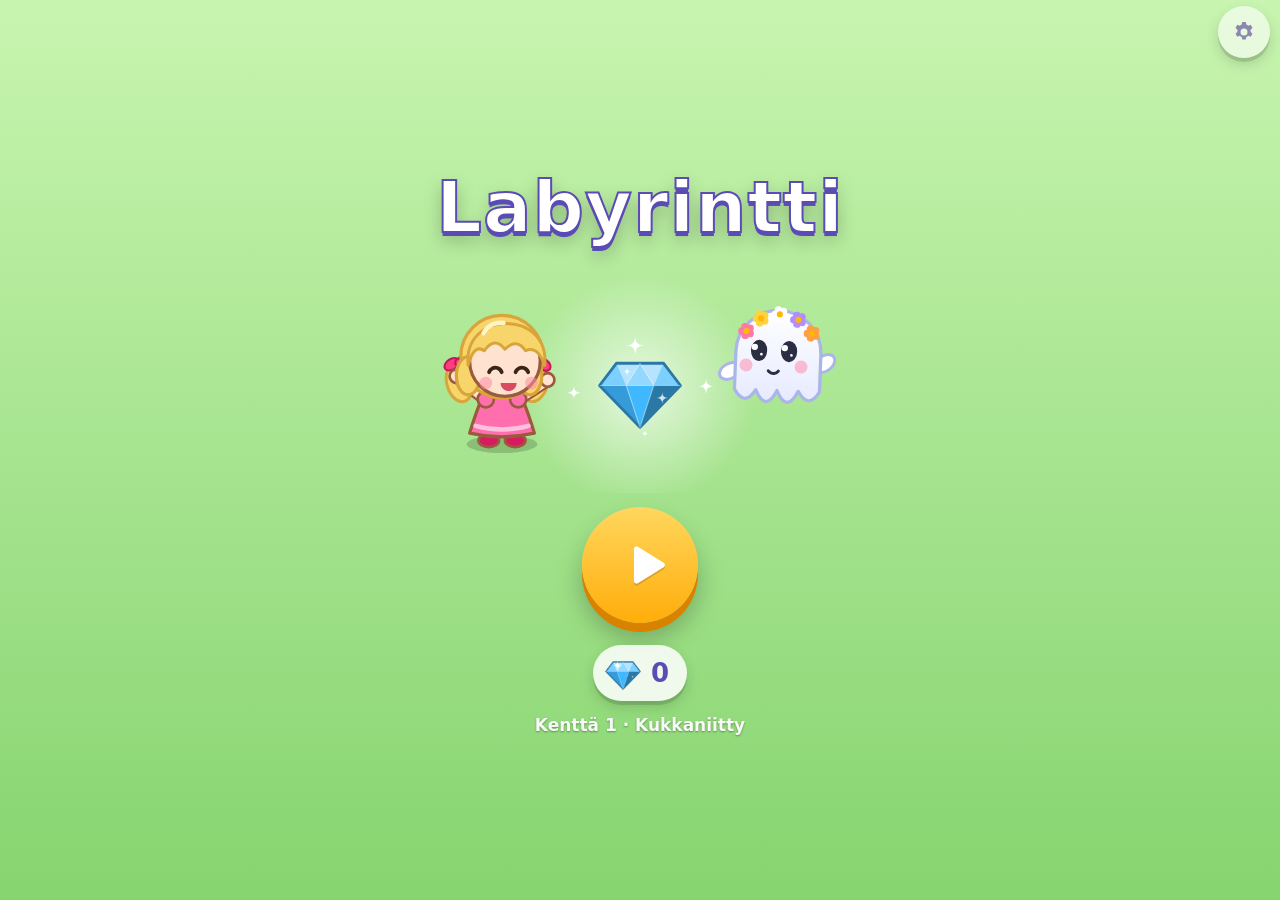
==== index.html @ 16738cc3 "Labyrinttipeli Leialle (PWA) - Automaattisesti luodut labyrintit, keskellä haamun huone ja ovi - Ava" ====
<!DOCTYPE html>
<html lang="fi">
<head>
  <meta charset="utf-8">
  <meta name="viewport" content="width=device-width, initial-scale=1, maximum-scale=1, user-scalable=no, viewport-fit=cover">
  <title>Labyrintti</title>
  <meta name="description" content="Leian labyrinttipeli: kerää avaimet, avaa ovi ja löydä haamun timantti.">
  <meta name="theme-color" content="#86d46f">
  <meta name="mobile-web-app-capable" content="yes">
  <meta name="apple-mobile-web-app-capable" content="yes">
  <meta name="apple-mobile-web-app-status-bar-style" content="black-translucent">
  <meta name="apple-mobile-web-app-title" content="Labyrintti">
  <link rel="manifest" href="manifest.webmanifest">
  <link rel="icon" type="image/png" sizes="192x192" href="icons/icon-192.png">
  <link rel="apple-touch-icon" href="icons/apple-touch-icon.png">
  <link rel="stylesheet" href="css/style.css">
</head>
<body>
  <canvas id="game" aria-label="Labyrintti"></canvas>
  <div id="safe-probe" aria-hidden="true"></div>

  <!-- Pelin aikana: kotinappi ja vanhempien valikko -->
  <div id="hud" class="hidden">
    <button id="btn-home" class="round-btn hud-left" aria-label="Alkuun">
      <svg viewBox="0 0 48 48" aria-hidden="true"><path d="M8 23 24 9l16 14" fill="none" stroke="currentColor" stroke-width="5" stroke-linecap="round" stroke-linejoin="round"/><path d="M13 21v17h8v-9h6v9h8V21" fill="currentColor"/></svg>
    </button>
    <button class="round-btn parent-btn hud-right" aria-label="Vanhemmille (pidä pohjassa)">
      <svg viewBox="0 0 48 48" aria-hidden="true"><path fill="currentColor" d="M27.6 4l1 5.1a15.6 15.6 0 0 1 3.9 2.3l4.9-1.7 3.6 6.2-3.9 3.4a15.6 15.6 0 0 1 0 4.5l3.9 3.4-3.6 6.2-4.9-1.7a15.6 15.6 0 0 1-3.9 2.3l-1 5.1h-7.2l-1-5.1a15.6 15.6 0 0 1-3.9-2.3l-4.9 1.7-3.6-6.2 3.9-3.4a15.6 15.6 0 0 1 0-4.5l-3.9-3.4 3.6-6.2 4.9 1.7a15.6 15.6 0 0 1 3.9-2.3l1-5.1zM24 17a7 7 0 1 0 0 14 7 7 0 0 0 0-14z"/></svg>
      <svg class="ring" viewBox="0 0 48 48" aria-hidden="true"><circle cx="24" cy="24" r="22"/></svg>
    </button>
  </div>

  <!-- Aloitusnäyttö -->
  <section id="screen-start" class="screen">
    <button class="round-btn parent-btn corner-right" aria-label="Vanhemmille (pidä pohjassa)">
      <svg viewBox="0 0 48 48" aria-hidden="true"><path fill="currentColor" d="M27.6 4l1 5.1a15.6 15.6 0 0 1 3.9 2.3l4.9-1.7 3.6 6.2-3.9 3.4a15.6 15.6 0 0 1 0 4.5l3.9 3.4-3.6 6.2-4.9-1.7a15.6 15.6 0 0 1-3.9 2.3l-1 5.1h-7.2l-1-5.1a15.6 15.6 0 0 1-3.9-2.3l-4.9 1.7-3.6-6.2 3.9-3.4a15.6 15.6 0 0 1 0-4.5l-3.9-3.4 3.6-6.2 4.9 1.7a15.6 15.6 0 0 1 3.9-2.3l1-5.1zM24 17a7 7 0 1 0 0 14 7 7 0 0 0 0-14z"/></svg>
      <svg class="ring" viewBox="0 0 48 48" aria-hidden="true"><circle cx="24" cy="24" r="22"/></svg>
    </button>
    <h1 class="title">Labyrintti</h1>
    <canvas id="start-art" aria-hidden="true"></canvas>
    <button id="btn-play" class="big-btn pulse" aria-label="Pelaa">
      <svg viewBox="0 0 48 48" aria-hidden="true"><path d="M17 11.5v25a2 2 0 0 0 3 1.7l20-12.5a2 2 0 0 0 0-3.4l-20-12.5a2 2 0 0 0-3 1.7z" fill="currentColor"/></svg>
    </button>
    <div class="start-row">
      <button id="btn-treasure" class="chip-btn" aria-label="Aarrearkku">
        <canvas id="chip-diamond" width="64" height="64" aria-hidden="true"></canvas>
        <span id="diamond-count">0</span>
      </button>
    </div>
    <div class="level-label" id="start-level"></div>
  </section>

  <!-- Aarrearkku -->
  <section id="screen-treasure" class="screen hidden">
    <button id="btn-treasure-back" class="round-btn corner-left" aria-label="Takaisin">
      <svg viewBox="0 0 48 48" aria-hidden="true"><path d="M29 10 15 24l14 14" fill="none" stroke="currentColor" stroke-width="6" stroke-linecap="round" stroke-linejoin="round"/></svg>
    </button>
    <h2 class="title small">Aarteet</h2>
    <div class="treasure-stats" id="treasure-stats"></div>
    <div id="treasure-grid"></div>
  </section>

  <!-- Kentän läpäisy -->
  <section id="screen-celebrate" class="screen overlay hidden">
    <div class="celebrate-card">
      <canvas id="celebrate-art" aria-hidden="true"></canvas>
      <div id="celebrate-coins" class="coin-row"></div>
      <button id="btn-next" class="big-btn pulse" aria-label="Seuraava kenttä">
        <svg viewBox="0 0 48 48" aria-hidden="true"><path d="M17 11.5v25a2 2 0 0 0 3 1.7l20-12.5a2 2 0 0 0 0-3.4l-20-12.5a2 2 0 0 0-3 1.7z" fill="currentColor"/></svg>
      </button>
    </div>
  </section>

  <!-- Vanhempien valikko (avautuu rataspainiketta pohjassa pitämällä) -->
  <section id="screen-parent" class="screen overlay hidden">
    <div class="panel">
      <h2>Vanhemmille</h2>
      <div class="row">
        <span>Kenttä</span>
        <div class="stepper">
          <button id="lvl-minus" class="text-btn" aria-label="Edellinen kenttä">−</button>
          <span id="lvl-value">1</span>
          <button id="lvl-plus" class="text-btn" aria-label="Seuraava kenttä">+</button>
        </div>
      </div>
      <p class="muted" id="lvl-world"></p>
      <button id="btn-play-level" class="text-btn primary">Pelaa tätä kenttää</button>
      <label class="toggle"><input type="checkbox" id="opt-sound"><span>Äänet</span></label>
      <label class="toggle"><input type="checkbox" id="opt-music"><span>Taustamusiikki</span></label>
      <button id="btn-reset" class="text-btn danger">Aloita alusta…</button>
      <div id="reset-confirm" class="confirm hidden">
        <p>Nollataanko kentät, timantit ja kolikot?</p>
        <div class="row">
          <button id="btn-reset-yes" class="text-btn danger">Nollaa</button>
          <button id="btn-reset-no" class="text-btn">Peruuta</button>
        </div>
      </div>
      <button id="btn-parent-close" class="text-btn">Sulje</button>
      <p class="muted small">Ohjaus: pyyhkäise mihin suuntaan tahansa, tai tartu Leiaan ja vedä. Jos Leia on jumissa hetken, haamu näyttää kimalteilla tien.</p>
    </div>
  </section>

  <script type="module" src="js/main.js"></script>
</body>
</html>
---- css/style.css ----
:root {
  --bg1: #c8f5b0;
  --bg2: #86d46f;
  --ink: #3d2f7a;
  --font: ui-rounded, "SF Pro Rounded", "Nunito", "Arial Rounded MT Bold", system-ui, -apple-system, "Segoe UI", sans-serif;
  --st: env(safe-area-inset-top, 0px);
  --sr: env(safe-area-inset-right, 0px);
  --sb: env(safe-area-inset-bottom, 0px);
  --sl: env(safe-area-inset-left, 0px);
}

* { box-sizing: border-box; }

html, body {
  margin: 0;
  height: 100%;
  overflow: hidden;
  background: linear-gradient(var(--bg1), var(--bg2));
  font-family: var(--font);
  color: var(--ink);
  touch-action: none;
  overscroll-behavior: none;
  user-select: none;
  -webkit-user-select: none;
  -webkit-touch-callout: none;
  -webkit-tap-highlight-color: transparent;
}

canvas#game {
  position: fixed;
  left: 0;
  top: 0;
  display: block;
  touch-action: none;
}

#safe-probe {
  position: fixed;
  left: 0;
  top: 0;
  width: 0;
  height: 0;
  padding: var(--st) var(--sr) var(--sb) var(--sl);
  visibility: hidden;
  pointer-events: none;
}

.hidden { display: none !important; }

button {
  font-family: inherit;
  color: inherit;
  border: none;
  cursor: pointer;
  touch-action: manipulation;
}

/* ---------------------------------------------------------------- pyöreät napit */
.round-btn {
  position: relative;
  width: 52px;
  height: 52px;
  border-radius: 50%;
  background: rgba(255, 255, 255, 0.85);
  color: #5b4bb5;
  box-shadow: 0 4px 0 rgba(0, 0, 0, 0.12), 0 6px 14px rgba(0, 0, 0, 0.15);
  display: grid;
  place-items: center;
  padding: 0;
}
.round-btn:active { transform: translateY(3px); box-shadow: 0 1px 0 rgba(0, 0, 0, 0.12); }
.round-btn svg { width: 30px; height: 30px; }

.hud-left, .hud-right, .corner-left, .corner-right { position: fixed; z-index: 5; }
.hud-left, .corner-left { left: calc(var(--sl) + 10px); top: calc(var(--st) + 6px); }
.hud-right, .corner-right { right: calc(var(--sr) + 10px); top: calc(var(--st) + 6px); }

.parent-btn { color: #8d86b0; background: rgba(255, 255, 255, 0.6); }
.parent-btn svg:first-child { width: 24px; height: 24px; }
.parent-btn .ring {
  position: absolute;
  inset: 0;
  width: 100%;
  height: 100%;
  transform: rotate(-90deg);
  pointer-events: none;
}
.parent-btn .ring circle {
  fill: none;
  stroke: #5b4bb5;
  stroke-width: 4;
  stroke-linecap: round;
  stroke-dasharray: 138.2;
  stroke-dashoffset: 138.2;
  transition: stroke-dashoffset 0.15s linear;
}
.parent-btn.holding .ring circle { stroke-dashoffset: 0; transition: stroke-dashoffset 2s linear; }

/* ---------------------------------------------------------------- isot napit */
.big-btn {
  width: 116px;
  height: 116px;
  border-radius: 50%;
  background: linear-gradient(#ffd75e, #ffad0a);
  color: #ffffff;
  box-shadow: 0 9px 0 #d98200, 0 16px 26px rgba(0, 0, 0, 0.25);
  display: grid;
  place-items: center;
  padding: 0;
}
.big-btn svg { width: 62px; height: 62px; filter: drop-shadow(0 2px 0 rgba(0, 0, 0, 0.15)); margin-left: 6px; }
.big-btn:active { transform: translateY(7px); box-shadow: 0 2px 0 #d98200, 0 6px 12px rgba(0, 0, 0, 0.2); }
.pulse { animation: pulse 1.6s ease-in-out infinite; }
@keyframes pulse {
  0%, 100% { scale: 1; }
  50% { scale: 1.07; }
}

/* ---------------------------------------------------------------- näytöt */
.screen {
  position: fixed;
  inset: 0;
  z-index: 10;
  display: flex;
  flex-direction: column;
  align-items: center;
  justify-content: center;
  gap: 14px;
  padding: calc(var(--st) + 16px) calc(var(--sr) + 16px) calc(var(--sb) + 16px) calc(var(--sl) + 16px);
  background: linear-gradient(var(--bg1), var(--bg2));
}
.screen.overlay { background: rgba(30, 20, 70, 0.35); z-index: 20; }

.title {
  margin: 0;
  font-size: clamp(42px, 12vw, 72px);
  font-weight: 900;
  letter-spacing: 1px;
  color: #ffffff;
  text-shadow: 0 4px 0 #5b4bb5, 0 8px 18px rgba(0, 0, 0, 0.25);
  -webkit-text-stroke: 2px #5b4bb5;
}
.title.small { font-size: clamp(34px, 9vw, 52px); margin-top: 52px; }

#start-art { width: min(88vw, 460px); aspect-ratio: 2 / 1; }

.start-row { display: flex; gap: 14px; margin-top: 8px; }
.chip-btn {
  display: flex;
  align-items: center;
  gap: 6px;
  padding: 6px 18px 6px 8px;
  border-radius: 999px;
  background: rgba(255, 255, 255, 0.85);
  box-shadow: 0 4px 0 rgba(0, 0, 0, 0.12), 0 6px 14px rgba(0, 0, 0, 0.15);
  font-size: 26px;
  font-weight: 900;
  color: #5b4bb5;
}
.chip-btn canvas { width: 44px; height: 44px; }
.chip-btn:active { transform: translateY(3px); }

.level-label {
  font-weight: 800;
  font-size: 17px;
  color: rgba(255, 255, 255, 0.95);
  text-shadow: 0 1px 2px rgba(0, 0, 0, 0.35);
}

/* ---------------------------------------------------------------- aarteet */
#screen-treasure { justify-content: flex-start; }
.treasure-stats {
  display: flex;
  gap: 18px;
  font-size: 24px;
  font-weight: 900;
  color: #ffffff;
  text-shadow: 0 2px 0 rgba(0, 0, 0, 0.25);
}
.treasure-stats span { display: inline-flex; align-items: center; gap: 6px; }
.treasure-stats canvas { width: 34px; height: 34px; }
#treasure-grid {
  flex: 1;
  width: min(100%, 560px);
  overflow-y: auto;
  touch-action: pan-y;
  -webkit-overflow-scrolling: touch;
  display: grid;
  grid-template-columns: repeat(auto-fill, minmax(72px, 1fr));
  gap: 10px;
  align-content: start;
  padding: 10px;
  border-radius: 24px;
  background: rgba(255, 255, 255, 0.35);
}
.gem {
  display: flex;
  flex-direction: column;
  align-items: center;
  font-weight: 800;
  font-size: 13px;
  color: #5b4bb5;
  background: rgba(255, 255, 255, 0.75);
  border-radius: 18px;
  padding: 6px 4px 4px;
}
.gem canvas { width: 56px; height: 56px; }
.empty-note {
  grid-column: 1 / -1;
  text-align: center;
  font-weight: 800;
  font-size: 18px;
  color: #5b4bb5;
  padding: 24px 8px;
}

/* ---------------------------------------------------------------- läpäisy */
.celebrate-card {
  display: flex;
  flex-direction: column;
  align-items: center;
  gap: 12px;
  padding: 16px 16px 28px;
  border-radius: 36px;
  background: linear-gradient(#ffffff, #fff3fa);
  box-shadow: 0 16px 40px rgba(0, 0, 0, 0.25);
  animation: pop 0.45s cubic-bezier(0.2, 1.4, 0.4, 1) both;
}
@keyframes pop {
  from { transform: scale(0.6); opacity: 0; }
  to { transform: scale(1); opacity: 1; }
}
#celebrate-art { width: min(80vw, 400px); aspect-ratio: 4 / 3; }
.coin-row { display: flex; flex-wrap: wrap; justify-content: center; gap: 4px; max-width: min(80vw, 400px); min-height: 26px; }
.coin-row i {
  width: 24px;
  height: 24px;
  border-radius: 50%;
  background: radial-gradient(circle at 35% 35%, #fff6b0, #ffd23f 50%, #f0a500);
  border: 3px solid #c98a00;
  animation: pop 0.3s both;
}

/* ---------------------------------------------------------------- vanhemmat */
.panel {
  width: min(92vw, 380px);
  max-height: calc(100% - 20px);
  overflow-y: auto;
  touch-action: pan-y;
  background: #ffffff;
  border-radius: 28px;
  padding: 20px 20px 16px;
  box-shadow: 0 16px 40px rgba(0, 0, 0, 0.3);
  display: flex;
  flex-direction: column;
  gap: 12px;
  user-select: none;
}
.panel h2 { margin: 0 0 4px; font-size: 24px; }
.panel .row { display: flex; align-items: center; justify-content: space-between; gap: 10px; font-weight: 800; font-size: 18px; }
.stepper { display: flex; align-items: center; gap: 10px; }
.stepper span { min-width: 40px; text-align: center; font-size: 24px; }
.text-btn {
  padding: 12px 16px;
  border-radius: 14px;
  background: #efeaff;
  font-weight: 800;
  font-size: 17px;
  color: #3d2f7a;
}
.stepper .text-btn { width: 48px; height: 48px; padding: 0; font-size: 26px; }
.text-btn.primary { background: #5b4bb5; color: #ffffff; }
.text-btn.danger { background: #ffe3e8; color: #b3123b; }
.text-btn:active { filter: brightness(0.92); }
.toggle { display: flex; align-items: center; gap: 12px; font-weight: 800; font-size: 17px; padding: 4px 2px; }
.toggle input { width: 26px; height: 26px; accent-color: #5b4bb5; }
.confirm { background: #fff5f7; border-radius: 16px; padding: 10px 12px; }
.confirm p { margin: 0 0 10px; font-weight: 700; }
.muted { color: #7a6bb5; margin: 0; font-weight: 600; }
.muted.small { font-size: 13px; line-height: 1.4; }

@media (orientation: landscape) and (max-height: 500px) {
  .screen { flex-direction: row; flex-wrap: wrap; gap: 10px 24px; }
  .title { font-size: 44px; width: 100%; text-align: center; }
  #start-art { width: min(46vw, 340px); }
  .start-row { margin-top: 0; }
  #screen-treasure { flex-direction: column; flex-wrap: nowrap; }
  .title.small { margin-top: 0; }
  #celebrate-art { width: min(44vw, 280px); }
  .celebrate-card { flex-direction: row; flex-wrap: wrap; justify-content: center; padding: 12px; }
}
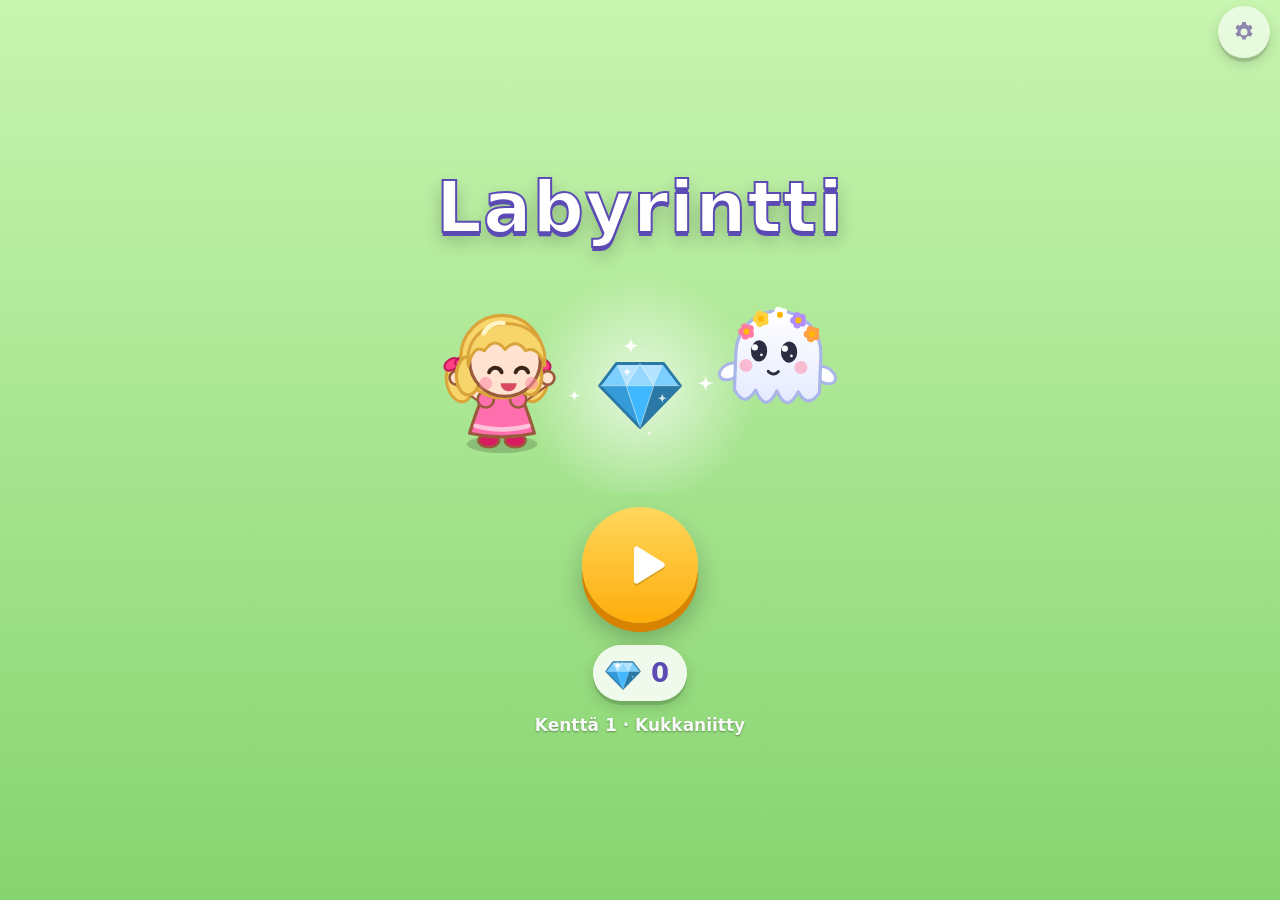
==== commit dac0a3b3: "Ohjaus: Leia kävelee sormea kohti, kun sormi on ruudulla - Sormen pitäminen ruudulla ohjaa Leiaa jat" ====
--- a/index.html
+++ b/index.html
@@ -96,7 +96,7 @@
         </div>
       </div>
       <button id="btn-parent-close" class="text-btn">Sulje</button>
-      <p class="muted small">Ohjaus: pyyhkäise mihin suuntaan tahansa, tai tartu Leiaan ja vedä. Jos Leia on jumissa hetken, haamu näyttää kimalteilla tien.</p>
+      <p class="muted small">Ohjaus: pidä sormea ruudulla, niin Leia kävelee sormea kohti. Sormea liikuttamalla Leiaa voi taluttaa. Nopea pyyhkäisy vie Leian seuraavaan risteykseen. Jos Leia on jumissa hetken, haamu näyttää kimalteilla tien.</p>
     </div>
   </section>
 
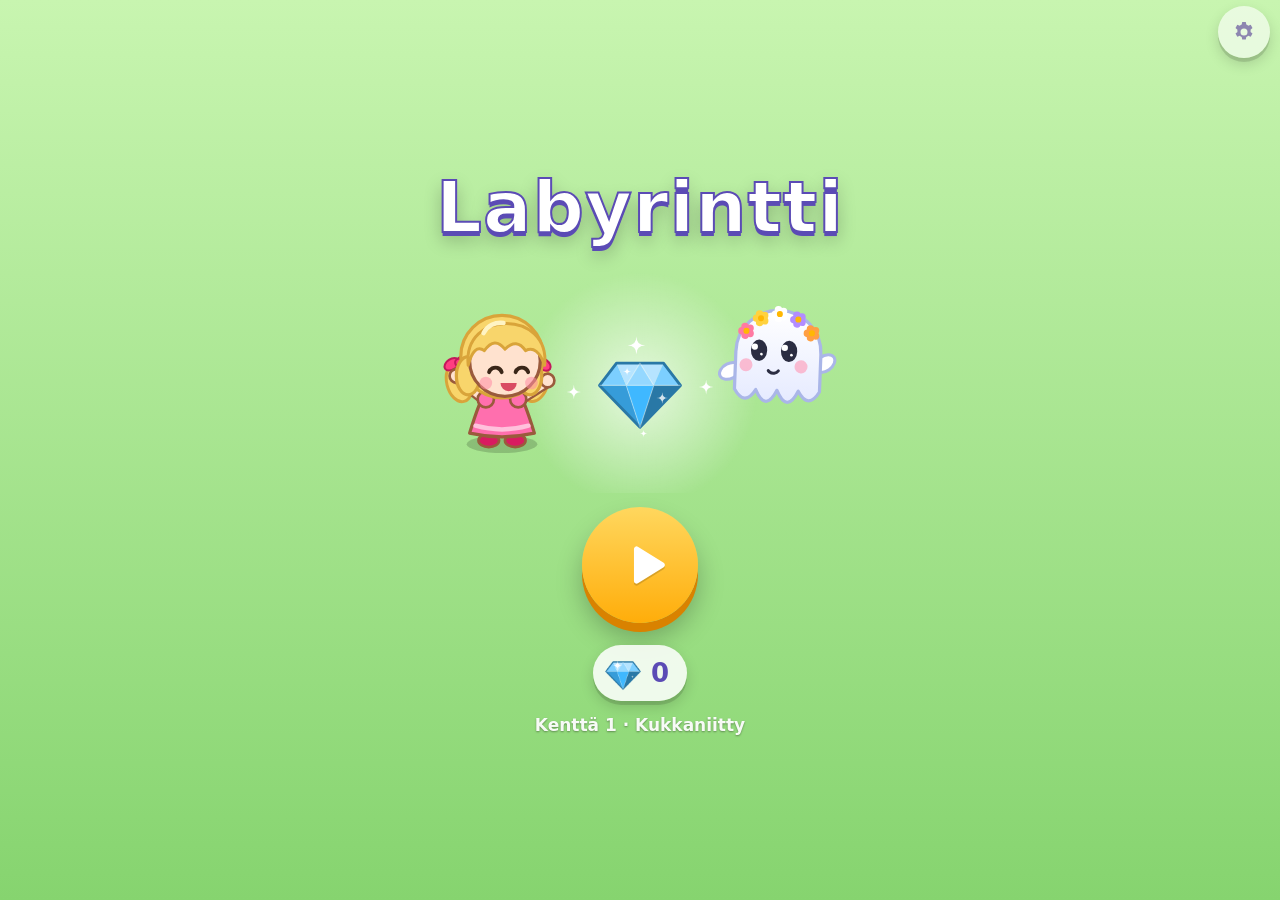
==== commit 013b2e49: "Isommat kentät kamera seuraa -tilassa, vinkkipolku pois - Kentästä 13 alkaen labyrintti kasvaa puhel" ====
--- a/index.html
+++ b/index.html
@@ -96,7 +96,7 @@
         </div>
       </div>
       <button id="btn-parent-close" class="text-btn">Sulje</button>
-      <p class="muted small">Ohjaus: pidä sormea ruudulla, niin Leia kävelee sormea kohti. Sormea liikuttamalla Leiaa voi taluttaa. Nopea pyyhkäisy vie Leian seuraavaan risteykseen. Jos Leia on jumissa hetken, haamu näyttää kimalteilla tien.</p>
+      <p class="muted small">Ohjaus: pidä sormea ruudulla, niin Leia kävelee sormea kohti. Sormea liikuttamalla Leiaa voi taluttaa. Nopea pyyhkäisy vie Leian seuraavaan risteykseen. Jos avaimia ei löydy hetkeen, haamu vilkuttaa ja näyttää kuplassa, mitä etsiä. Kentästä 13 alkaen labyrintti on ruutua isompi ja kamera seuraa Leiaa.</p>
     </div>
   </section>
 
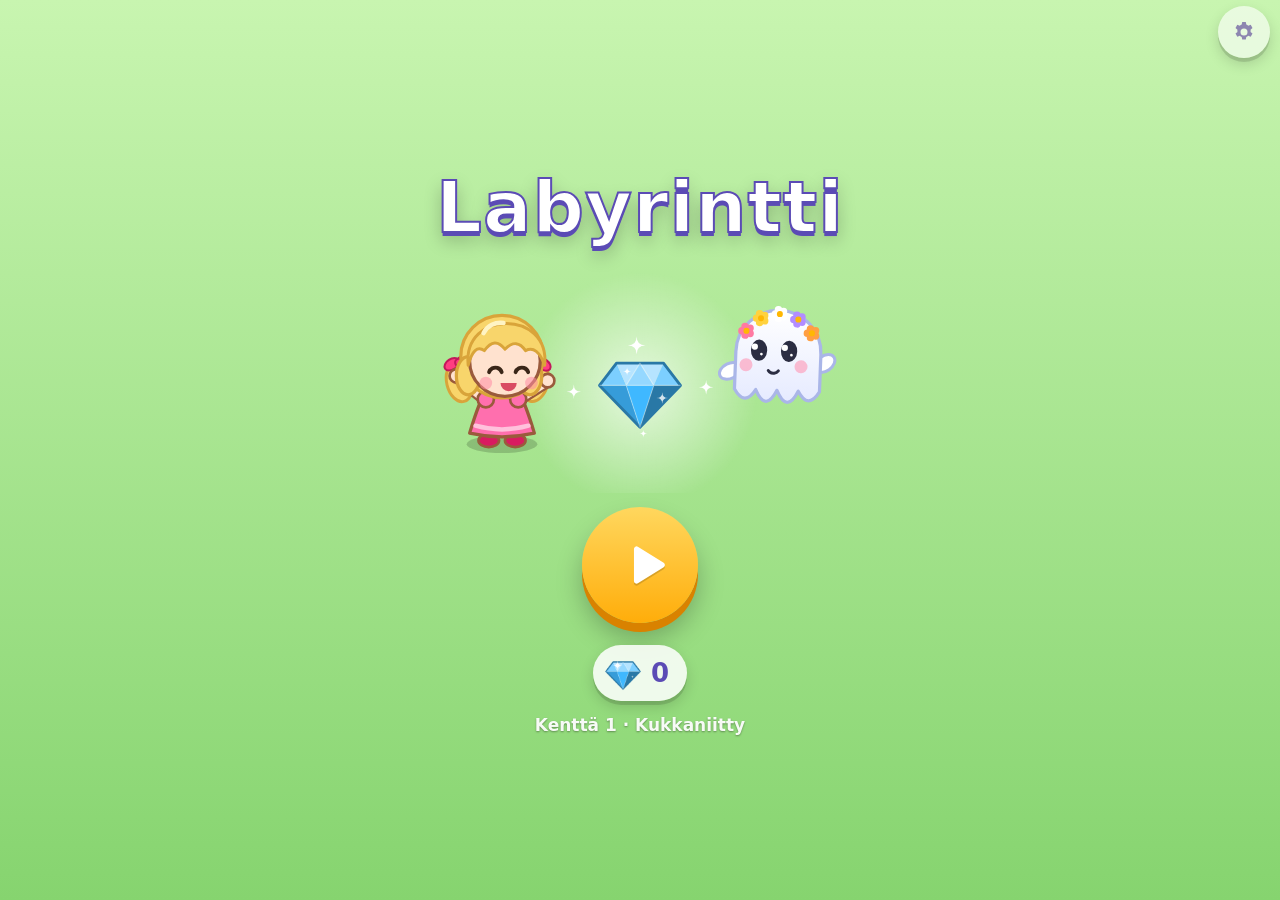
==== commit d4aa4997: "Ohjaus: Leia kulkee vain sormella vedetyn reitin - Ei enää automaattista kävelyä: ei liukumista rist" ====
--- a/index.html
+++ b/index.html
@@ -96,7 +96,7 @@
         </div>
       </div>
       <button id="btn-parent-close" class="text-btn">Sulje</button>
-      <p class="muted small">Ohjaus: pidä sormea ruudulla, niin Leia kävelee sormea kohti. Sormea liikuttamalla Leiaa voi taluttaa. Nopea pyyhkäisy vie Leian seuraavaan risteykseen. Jos avaimia ei löydy hetkeen, haamu vilkuttaa ja näyttää kuplassa, mitä etsiä. Kentästä 13 alkaen labyrintti on ruutua isompi ja kamera seuraa Leiaa.</p>
+      <p class="muted small">Ohjaus: ota sormella kiinni Leiasta ja vedä reittiä eteenpäin. Leia kulkee samat ruudut kuin sormi, eikä kävele itsestään. Jos avaimia ei löydy hetkeen, haamu vilkuttaa ja näyttää kuplassa, mitä etsiä. Kentästä 13 alkaen labyrintti on ruutua isompi ja kamera seuraa Leiaa.</p>
     </div>
   </section>
 
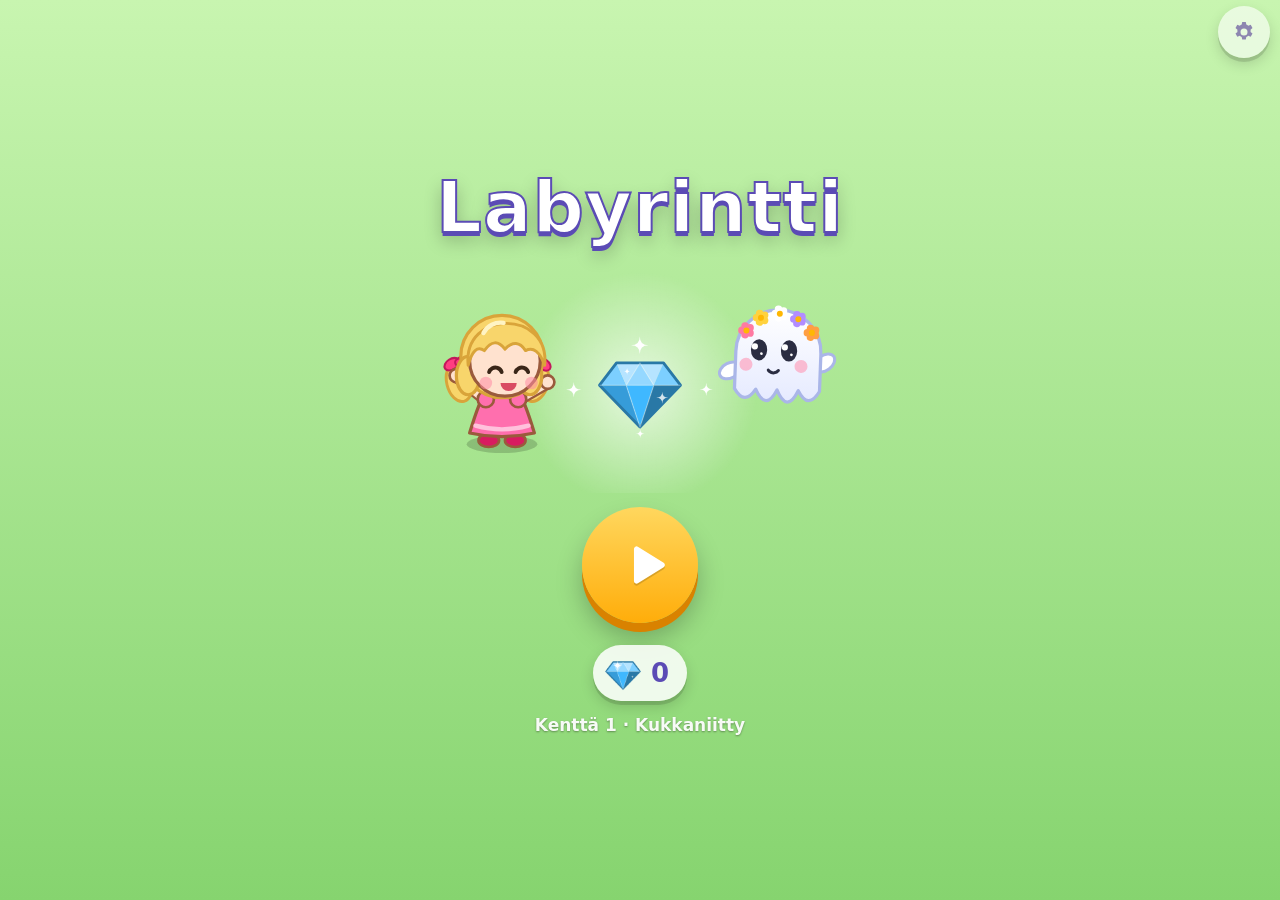
==== commit 973235bb: "Peli alkaa aina kentästä 1, kun sovellus avataan uudelleen Timantit, kolikot, asetukset ja avatut ke" ====
--- a/index.html
+++ b/index.html
@@ -84,6 +84,7 @@
         </div>
       </div>
       <p class="muted" id="lvl-world"></p>
+      <p class="muted small">Peli alkaa aina kentästä 1, kun se avataan uudelleen. Timantit ja kolikot säilyvät.</p>
       <button id="btn-play-level" class="text-btn primary">Pelaa tätä kenttää</button>
       <label class="toggle"><input type="checkbox" id="opt-sound"><span>Äänet</span></label>
       <label class="toggle"><input type="checkbox" id="opt-music"><span>Taustamusiikki</span></label>
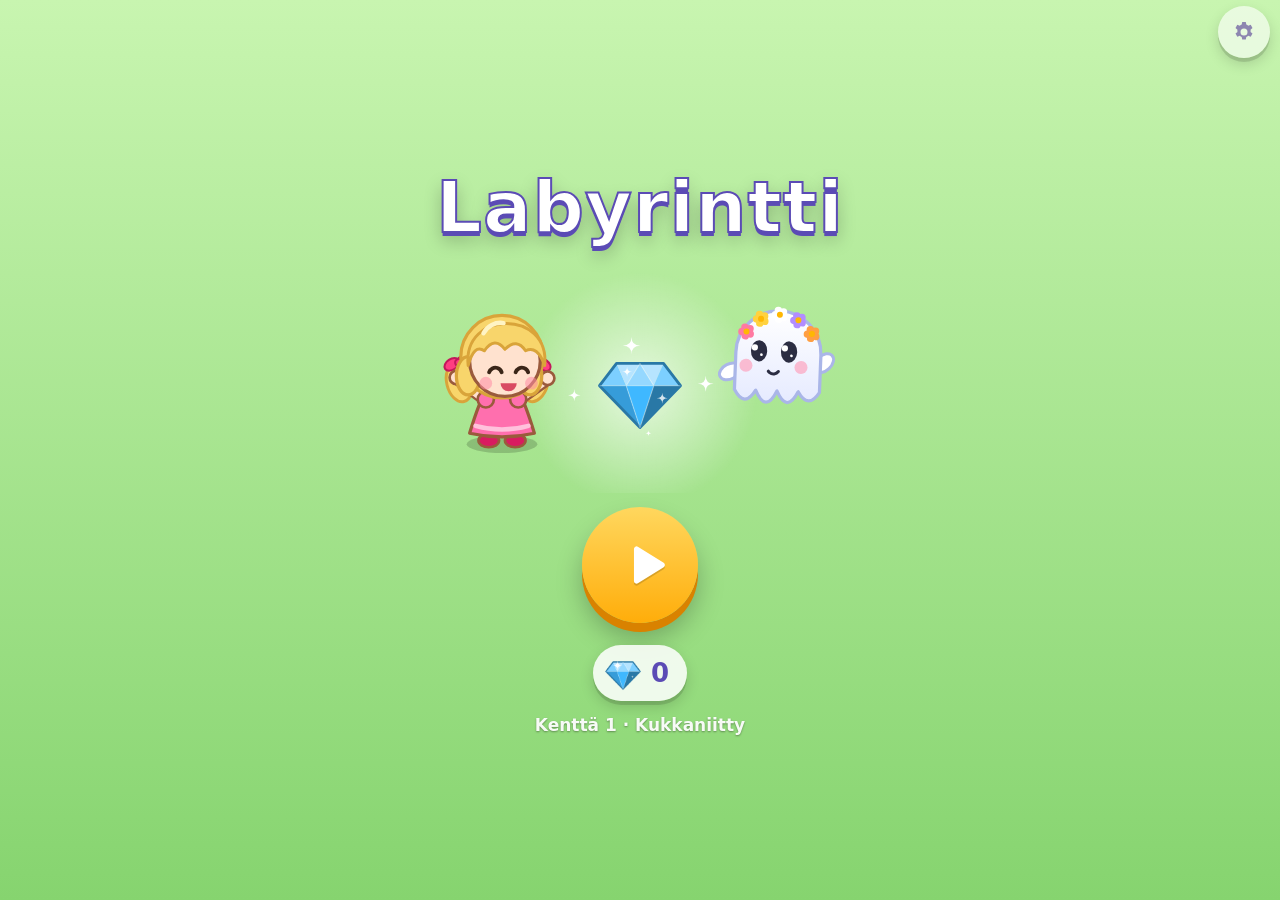
==== commit ca3d223e: "Vanhempien valikkoon "Vaikein kenttä" -asetus Kun asetettu kenttä on läpäisty, peli tekee uusia sama" ====
--- a/index.html
+++ b/index.html
@@ -86,6 +86,15 @@
       <p class="muted" id="lvl-world"></p>
       <p class="muted small">Peli alkaa aina kentästä 1, kun se avataan uudelleen. Timantit ja kolikot säilyvät.</p>
       <button id="btn-play-level" class="text-btn primary">Pelaa tätä kenttää</button>
+      <div class="row">
+        <span>Vaikein kenttä</span>
+        <div class="stepper">
+          <button id="cap-minus" class="text-btn" aria-label="Laske vaikeinta kenttää">−</button>
+          <span id="cap-value">Ei rajaa</span>
+          <button id="cap-plus" class="text-btn" aria-label="Nosta vaikeinta kenttää">+</button>
+        </div>
+      </div>
+      <p class="muted small" id="cap-info"></p>
       <label class="toggle"><input type="checkbox" id="opt-sound"><span>Äänet</span></label>
       <label class="toggle"><input type="checkbox" id="opt-music"><span>Taustamusiikki</span></label>
       <button id="btn-reset" class="text-btn danger">Aloita alusta…</button>
--- a/css/style.css
+++ b/css/style.css
@@ -260,6 +260,9 @@
 .panel .row { display: flex; align-items: center; justify-content: space-between; gap: 10px; font-weight: 800; font-size: 18px; }
 .stepper { display: flex; align-items: center; gap: 10px; }
 .stepper span { min-width: 40px; text-align: center; font-size: 24px; }
+.stepper span.wide { font-size: 16px; min-width: 64px; }
+.panel .row { flex-wrap: wrap; }
+.text-btn:disabled { opacity: 0.4; }
 .text-btn {
   padding: 12px 16px;
   border-radius: 14px;
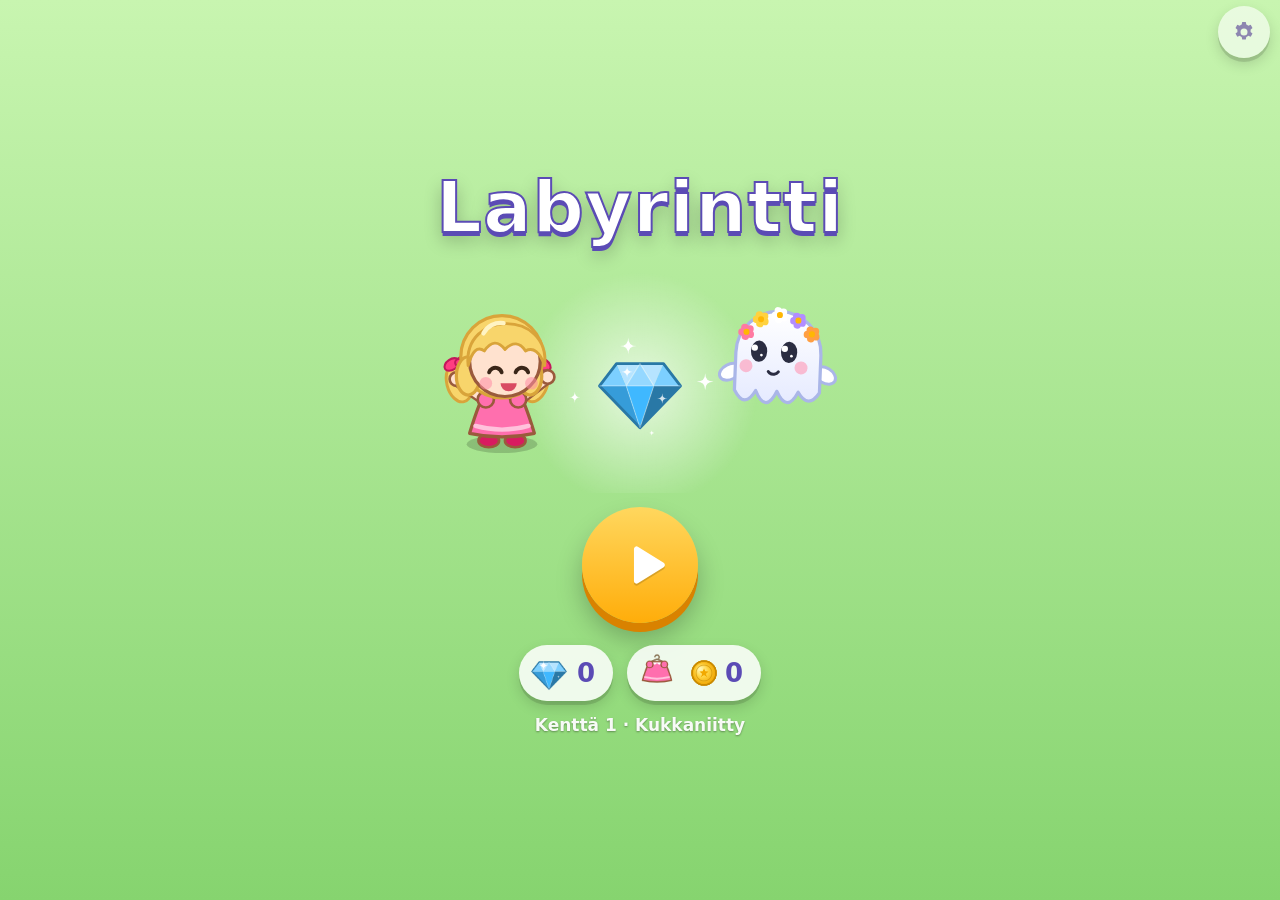
==== commit 705c3fc8: "Vaatekaappi: Leialle uusia mekkoja kolikoilla - 21 ostettavaa mekkoa (150–500 kolikkoa) + ilmainen p" ====
--- a/index.html
+++ b/index.html
@@ -46,6 +46,11 @@
         <canvas id="chip-diamond" width="64" height="64" aria-hidden="true"></canvas>
         <span id="diamond-count">0</span>
       </button>
+      <button id="btn-wardrobe" class="chip-btn" aria-label="Vaatekaappi">
+        <canvas id="chip-dress" width="64" height="64" aria-hidden="true"></canvas>
+        <canvas id="chip-coin" class="coin-icon" width="64" height="64" aria-hidden="true"></canvas>
+        <span id="coin-count">0</span>
+      </button>
     </div>
     <div class="level-label" id="start-level"></div>
   </section>
@@ -58,6 +63,29 @@
     <h2 class="title small">Aarteet</h2>
     <div class="treasure-stats" id="treasure-stats"></div>
     <div id="treasure-grid"></div>
+  </section>
+
+  <!-- Vaatekaappi: mekot ostetaan kolikoilla -->
+  <section id="screen-wardrobe" class="screen hidden">
+    <button id="btn-wardrobe-back" class="round-btn corner-left" aria-label="Takaisin">
+      <svg viewBox="0 0 48 48" aria-hidden="true"><path d="M29 10 15 24l14 14" fill="none" stroke="currentColor" stroke-width="6" stroke-linecap="round" stroke-linejoin="round"/></svg>
+    </button>
+    <div class="wallet" aria-label="Kolikot">
+      <canvas id="wallet-coin" class="coin-icon" width="64" height="64" aria-hidden="true"></canvas>
+      <span id="wallet-value">0</span>
+    </div>
+    <div class="wardrobe-top">
+      <canvas id="wardrobe-preview" aria-hidden="true"></canvas>
+      <div class="wardrobe-side">
+        <div class="dress-name" id="dress-name"></div>
+        <button id="btn-dress-action" class="action-btn"></button>
+        <div id="dress-progress" class="dress-progress hidden">
+          <div class="bar"><i id="dress-progress-fill"></i></div>
+          <div class="progress-text"><canvas class="coin-icon" width="64" height="64" aria-hidden="true"></canvas><span id="dress-progress-text"></span></div>
+        </div>
+      </div>
+    </div>
+    <div id="dress-grid"></div>
   </section>
 
   <!-- Kentän läpäisy -->
--- a/css/style.css
+++ b/css/style.css
@@ -292,3 +292,91 @@
   #celebrate-art { width: min(44vw, 280px); }
   .celebrate-card { flex-direction: row; flex-wrap: wrap; justify-content: center; padding: 12px; }
 }
+
+/* ---------------------------------------------------------------- vaatekaappi */
+.chip-btn .coin-icon { width: 30px; height: 30px; margin-left: 4px; }
+#screen-wardrobe { justify-content: flex-start; gap: 10px; padding-top: calc(var(--st) + 70px); }
+.wallet {
+  position: fixed;
+  top: calc(var(--st) + 10px);
+  right: calc(var(--sr) + 12px);
+  display: flex;
+  align-items: center;
+  gap: 6px;
+  padding: 6px 16px 6px 8px;
+  border-radius: 999px;
+  background: rgba(255, 255, 255, 0.9);
+  box-shadow: 0 4px 0 rgba(0, 0, 0, 0.1), 0 6px 14px rgba(0, 0, 0, 0.12);
+  font-size: 26px;
+  font-weight: 900;
+  color: #8a5a00;
+  z-index: 5;
+}
+.wallet canvas { width: 34px; height: 34px; }
+.wardrobe-top { display: flex; flex-direction: column; align-items: center; gap: 8px; width: 100%; }
+#wardrobe-preview { width: min(62vw, 260px); aspect-ratio: 1 / 1; }
+.wardrobe-side { display: flex; flex-direction: column; align-items: center; gap: 8px; width: min(90vw, 360px); }
+.dress-name { font-size: 22px; font-weight: 900; color: #ffffff; text-shadow: 0 2px 0 rgba(0, 0, 0, 0.25); text-align: center; }
+.action-btn {
+  display: flex;
+  align-items: center;
+  justify-content: center;
+  gap: 8px;
+  min-width: 200px;
+  min-height: 60px;
+  padding: 8px 24px;
+  border-radius: 999px;
+  font-size: 24px;
+  font-weight: 900;
+  color: #ffffff;
+  background: linear-gradient(#ffd75e, #ffad0a);
+  box-shadow: 0 6px 0 #d98200, 0 10px 18px rgba(0, 0, 0, 0.2);
+}
+.action-btn canvas { width: 34px; height: 34px; }
+.action-btn:active { transform: translateY(5px); box-shadow: 0 1px 0 #d98200; }
+.action-btn.wear { background: linear-gradient(#6fdc8c, #2ec27e); box-shadow: 0 6px 0 #1f8f5b, 0 10px 18px rgba(0, 0, 0, 0.2); }
+.action-btn.worn { background: rgba(255, 255, 255, 0.85); color: #2ec27e; box-shadow: none; }
+.dress-progress { display: flex; flex-direction: column; align-items: center; gap: 6px; width: min(80vw, 300px); }
+.dress-progress .bar { width: 100%; height: 22px; border-radius: 999px; background: rgba(255, 255, 255, 0.7); overflow: hidden; box-shadow: inset 0 2px 4px rgba(0, 0, 0, 0.15); }
+.dress-progress .bar i { display: block; height: 100%; width: 0; border-radius: 999px; background: linear-gradient(90deg, #ffd75e, #ffad0a); transition: width 0.4s; }
+.progress-text { display: flex; align-items: center; gap: 6px; font-size: 22px; font-weight: 900; color: #8a5a00; background: rgba(255, 255, 255, 0.85); padding: 2px 14px 2px 6px; border-radius: 999px; }
+.progress-text canvas { width: 28px; height: 28px; }
+#dress-grid {
+  flex: 1;
+  width: min(100%, 560px);
+  overflow-y: auto;
+  touch-action: pan-y;
+  -webkit-overflow-scrolling: touch;
+  display: grid;
+  grid-template-columns: repeat(auto-fill, minmax(84px, 1fr));
+  gap: 10px;
+  align-content: start;
+  padding: 10px;
+  border-radius: 24px;
+  background: rgba(255, 255, 255, 0.35);
+}
+.dress-card {
+  display: flex;
+  flex-direction: column;
+  align-items: center;
+  gap: 2px;
+  padding: 6px 4px 6px;
+  border-radius: 18px;
+  background: rgba(255, 255, 255, 0.85);
+  border: 3px solid transparent;
+  font-weight: 900;
+  font-size: 15px;
+  color: #8a5a00;
+}
+.dress-card canvas.leia { width: 70px; height: 84px; }
+.dress-card .price { display: flex; align-items: center; gap: 3px; }
+.dress-card .price canvas { width: 18px; height: 18px; }
+.dress-card.owned .price { color: #2ec27e; }
+.dress-card.selected { border-color: #5b4bb5; background: #ffffff; }
+.dress-card.worn { box-shadow: 0 0 0 3px #2ec27e inset; }
+@media (orientation: landscape) and (max-height: 500px) {
+  #screen-wardrobe { flex-direction: row; flex-wrap: nowrap; align-items: stretch; padding-top: calc(var(--st) + 64px); }
+  .wardrobe-top { width: 40%; }
+  #wardrobe-preview { width: min(30vw, 180px); }
+  #dress-grid { width: 60%; }
+}
